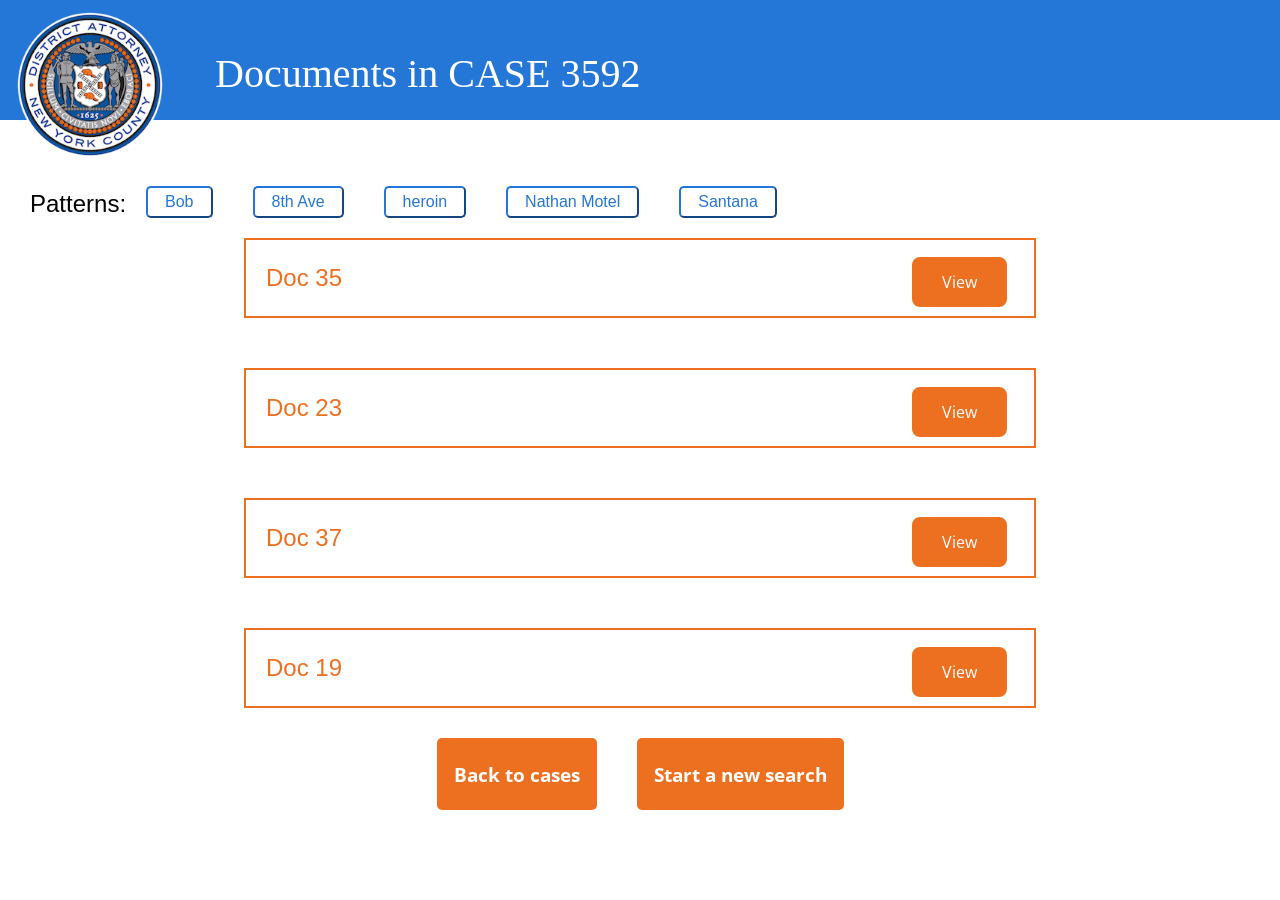
==== pattern search system/docs.html @ ad038aa8 "Add files via upload" ====
<!DOCTYPE html>

<html lang="en">

<head>
  <meta charset="utf-8">
  <title>Recommended Cases</title>
  <link rel="stylesheet" type="text/css" href="css/docs.css">
  <link href="https://fonts.googleapis.com/css?family=Open+Sans:300,400" rel="stylesheet">

</head>

<body>

  <div id="banner">
      <img src="images/seal.png">
      <h1>Documents in CASE 3592</h1>
  </div>
    <div id= "container">
      <div id="label">
      <p>Patterns:</p>
      <div id="list">
          <input type="button" class="button3" value="Bob">
          <input type="button" class="button3" value="8th Ave">
          <input type="button" class="button3" value="heroin">
          <input type="button" class="button3" value="Nathan Motel">
          <input type="button" class="button3" value="Santana">
     </div>


 </div>


      <div id= "content">


        <div class="cases">
            <p>Doc 35</p>
            <input type="button" class="button" value="View">
        </div>
        <div class="cases">
            <p>Doc 23</p>
            <input type="button" class="button" value="View">
        </div>
        <div class="cases">
            <p>Doc 37</p>
            <input type="button" class="button" value="View">
        </div>
        <div class="cases">
            <p>Doc 19</p>
            <input type="button" class="button" value="View">
        </div>

      </div><!--end content-->

   <div class="buttons">
   <div class="button1">
		<a href="cases.html" class="button_back">
            <h3>Back to cases</h3>
        </a>
    </div><!--end button1-->
    <div class="button2">
		<a href="home.html" class="button_back">
            <h3>Start a new search</h3>
        </a>
    </div><!--end button1-->
    </div><!--end buttons-->

    </div><!--end container-->
</body>
</html>
---- pattern search system/css/docs.css ----
body {
    border: 0;
    font: inherit;
    font-size: 100%;
    margin: 0;
    padding: 0;
    vertical-align: baseline;
}

body {
    background-color: white;
}

h1 {
    font-family: Times, serif;
    color:white;
    font-size: 2.5em;
    font-weight: 400;

}

h2 {
    color: black;
    margin-left: 45px;
    margin-top: 20px;
    font-family:Open Sans;
    text-align: center;
    margin-right: 15px;
    font-weight: 400;
    float:right;
    margin-bottom: 80px;
}

p {
    font-size: 1.5em;
    font-family: Helvetica,sans-serif;
    margin-left:20px;
    font-weight: 300;
    color: #ed7021;
    float:left;

}

#banner {
    background-color:#2476D7;
    color: #ffffff;
    height: 120px;
    width: 100%;
    border-bottom: solid 2px;
    display: inline-block;
}

#banner >img {
    float: left;
    margin-left: 15px;
    margin-top: 10px;
    width: 150px;
}

#banner > h1 {
    font-family: 'PT Serif', serif;
    margin-top: 30px;
    margin-bottom: 0;
    margin-left: 50px;
    max-width: 960px;
    padding-bottom: 0.5em;
    padding-top: 20px;
    float: left;
}

#container {
    width: 100%;
    display: inline;

}

#label{
  margin-bottom:40px;
  background-color:black;
}
#label > p {
    color: black;
    margin-left: 30px;
    margin-bottom: 30px;
}

#words {
    text-align: center;
    float:right;



}
.button3{
    background-color:white;
    color: #2476D7;
    font-size: 16px;
    padding:17px;
    padding-top:5px;
    padding-bottom: 5px;
    border-radius: 5px 5px;
    float:left;
    margin:20px;
    cursor: pointer;
    border-color: #2476D7 ;
    cursor:not-allowed;


}

#content {
    max-width: 960px;
    margin-right: auto;
    margin-left: auto;
    margin-top: 40px;




}

.cases {
    margin: 10px;
    background-color: white;
    padding-right: 20px;
    width: 80%;
    border: solid 2px;
    border-color: #ed7021;
    margin-left: 30px;
    margin-right: auto;
    margin-left: auto;
    margin-top: 50px;;

    display: flex;
    align-items: center;
}

.buttons{
    align-items: center;
    display: flex;
    justify-content: center;
    flex-direction: row;
    font-family: Open Sans;
    color:white;

}
.button {
    margin-left: 570px;
    float:right;
    border-radius: 8px;
    background-color: #ed7021;
    color: white;
    font-size: 16px;
    margin-top: 8px;
    padding: 12px 28px;
    font-family:'PT Serif';
    text-decoration: none;
    border: 2px solid #ed7021;
    font-family: Open Sans;
    cursor:pointer;


}

.button:hover {
   background-color:  #ff7924;
}

.button1{
    background-color:#ed7021;
    padding:17px;
    padding-top:5px;
    padding-bottom: 5px;
    border-radius: 5px 5px;
    float:left;
    margin:20px;
    cursor: pointer;
    text-decoration: none;
    color: white;
}

.button1:hover{
    background: #ff7924;
}

.button1 a{
    text-decoration: none;
    color:white;
}

.button2{
    background-color:#ed7021;
    padding:17px;
    padding-top:5px;
    padding-bottom: 5px;
    border-radius: 5px 5px;
    float:left;
    margin:20px;
    cursor: pointer;
    text-decoration: none;
    color: white;
}

.button2:hover{
    background: #ff7924;
}

.button2 a{
    text-decoration: none;
    color:white;
}

#list < list {
  display: flex;
  margin-left: 520px;
  float:right;
  border-radius: 8px;
  background-color: white;
  color:#2476D7 ;
  font-size: 16px;
  margin-top: 8px;
  padding: 12px 28px;
  text-decoration: none;
  border: 2px solid #2476D7;
  font-family: Open Sans;
  cursor:pointer;
}
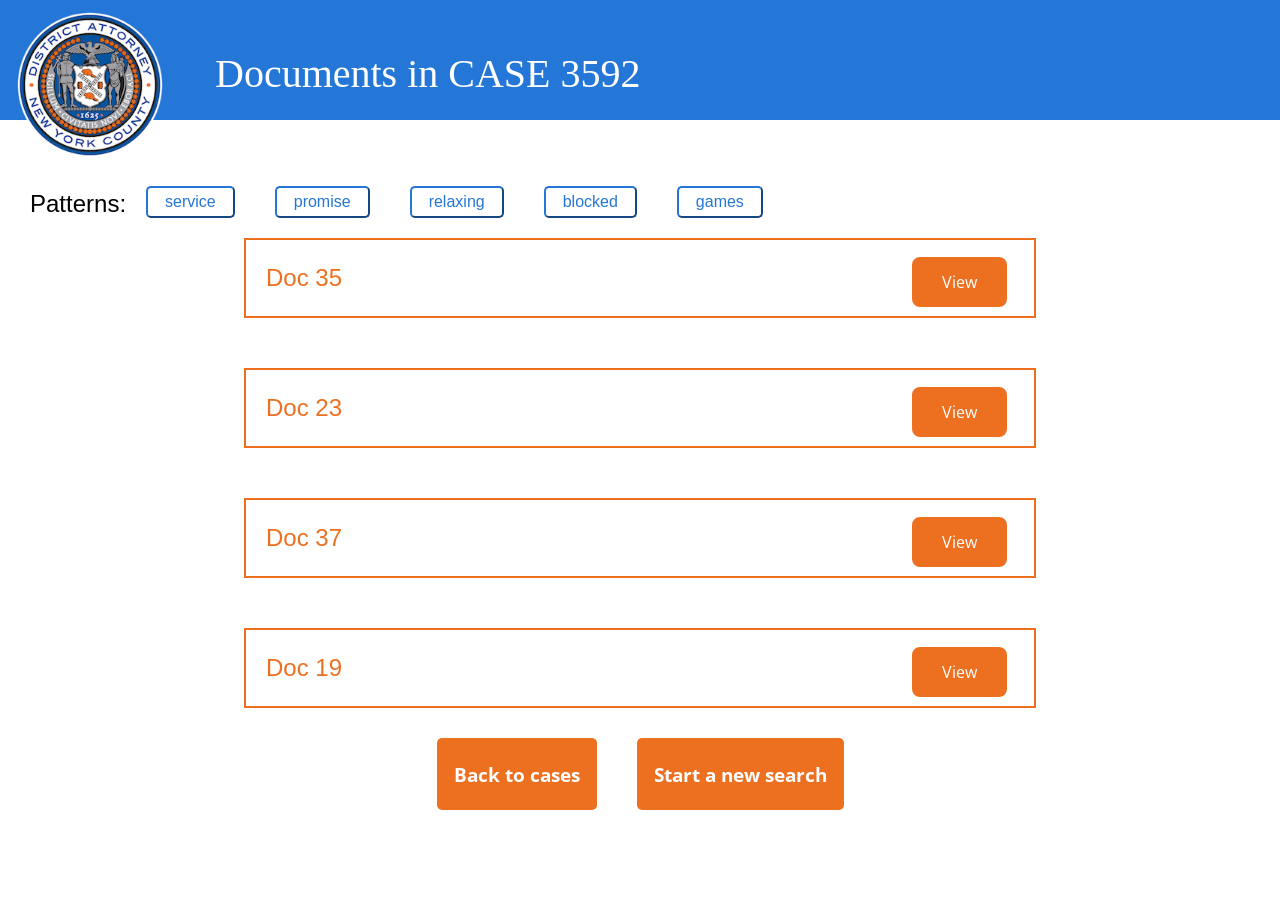
==== commit e193257a: "Add files via upload" ====
--- a/pattern search system/docs.html
+++ b/pattern search system/docs.html
@@ -20,11 +20,11 @@
       <div id="label">
       <p>Patterns:</p>
       <div id="list">
-          <input type="button" class="button3" value="Bob">
-          <input type="button" class="button3" value="8th Ave">
-          <input type="button" class="button3" value="heroin">
-          <input type="button" class="button3" value="Nathan Motel">
-          <input type="button" class="button3" value="Santana">
+          <input type="button" class="button3" value="service">
+          <input type="button" class="button3" value="promise">
+          <input type="button" class="button3" value="relaxing">
+          <input type="button" class="button3" value="blocked">
+          <input type="button" class="button3" value="games">
      </div>
 
 
